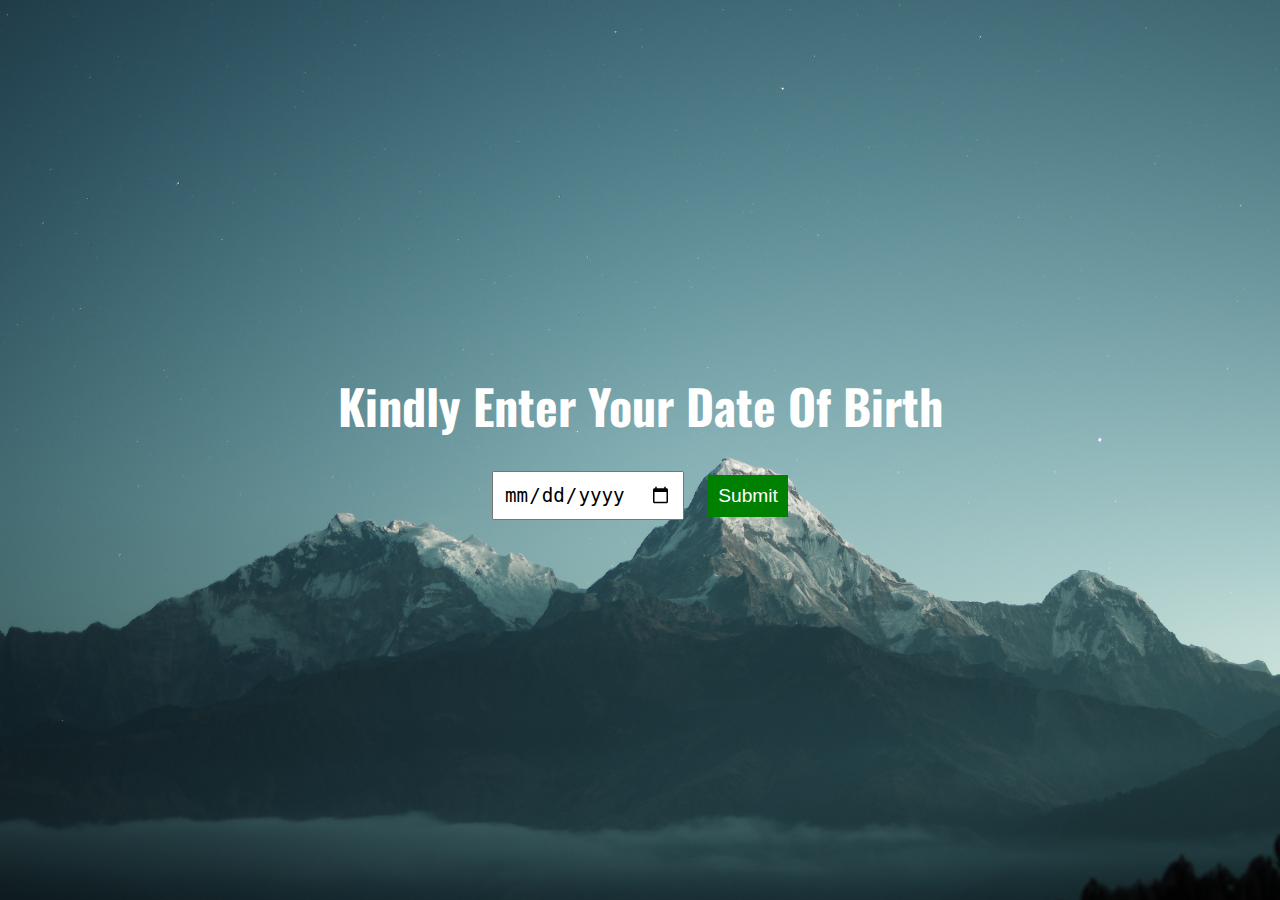
==== Project Javascript/Project1-Life-Timer-main/Project1-Life-Timer-main/index.html @ 918797ff "update javascript project" ====
<!DOCTYPE html>
<html lang="en">
<head>
    <meta charset="UTF-8">
    <meta name="viewport" content="width=device-width, initial-scale=1.0">
    <title>Life Journey Timer</title>
    <link rel="stylesheet" href="style.css">
    <script defer src="script.js"></script>
</head>
<body>
    <div class="background">
        <div class="container">
            <!-- Date Input Container -->
            <div class="input-container">
                <h1>Kindly Enter Your Date Of Birth</h1>
                <input type="date" id="dob" />
                <button onclick="startTimer()">Submit</button>
            </div>
            <!-- Timer Display Container -->
            <div class="time-container hide">
                <h1>How Much Life Journey Covered, Till Now</h1>
                <div class="time-item">
                    <div id="years">0</div>
                    <div class="label">Years</div>
                </div>
                <div class="time-item">
                    <div id="months">0</div>
                    <div class="label">Months</div>
                </div>
                <div class="time-item">
                    <div id="days">0</div>
                    <div class="label">Days</div>
                </div>
                <div class="time-item">
                    <div id="hours">0</div>
                    <div class="label">Hours</div>
                </div>
                <div class="time-item">
                    <div id="minutes">0</div>
                    <div class="label">Minutes</div>
                </div>
                <div class="time-item">
                    <div id="seconds">0</div>
                    <div class="label">Seconds</div>
                </div>
            </div>
        </div>
    </div>
</body>
</html>
---- Project Javascript/Project1-Life-Timer-main/Project1-Life-Timer-main/style.css ----
@import url("https://fonts.googleapis.com/css2?family=Oswald:wght@200;300;400;500;600;700&display=swap");

* {
    margin: 0;
    padding: 0;
    box-sizing: border-box;
}

html, body {
    font-family: "Oswald", sans-serif;
    height: 100%;
    overflow: hidden;
}

.background {
    background-image: url('mountain1.jpg');
    height: 100vh;
    width: 100%;
    background-size: cover;
    background-repeat: no-repeat;
    display: flex;
    justify-content: center;
    align-items: center;
    flex-direction: column;
}

.container {
    text-align: center;
    color: white;
}

.input-container {
    text-align: center;
}

.input-container h1 {
    font-size: 3rem;
    margin-bottom: 20px;
}

.input-container input, .input-container button {
    font-size: 1.2rem;
    padding: 10px;
    margin: 10px;
}

.input-container button {
    background-color: green;
    color: white;
    border: none;
    cursor: pointer;
}

.time-container {
    display: none;
    flex-direction: column;
    align-items: center;
}

.time-container.show {
    display: flex;
}

.time-container h1 {
    font-size: 2rem;
    margin-bottom: 20px;
}

.time-item {
    text-align: center;
    /* margin: 10px; */
}

.time-item div:first-child {
    font-size: 1.5rem;
}

.label {
    font-size: 1.2rem;
    margin-top: 10px;
}
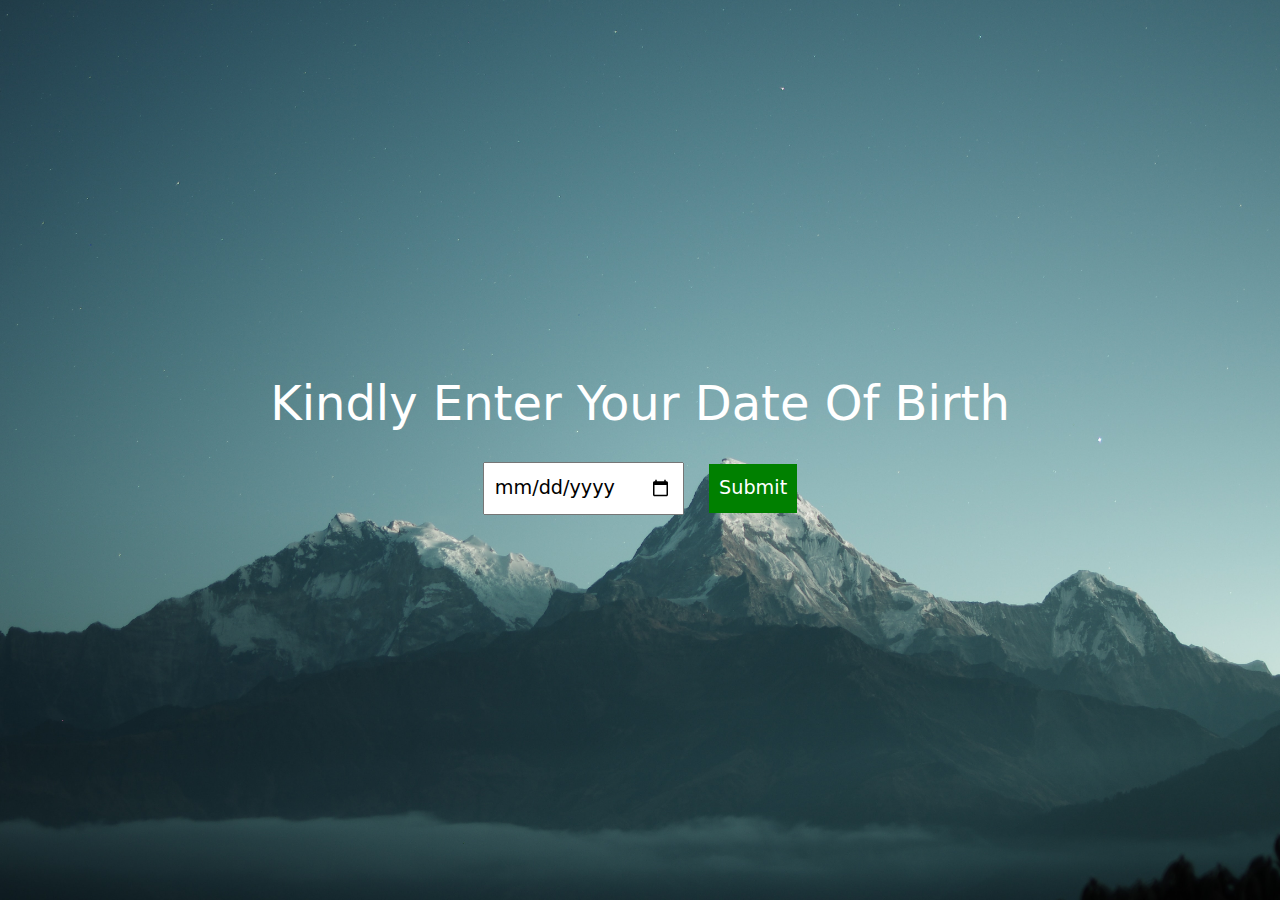
==== commit cafcd2ac: "update" ====
--- a/Project Javascript/Project1-Life-Timer-main/Project1-Life-Timer-main/index.html
+++ b/Project Javascript/Project1-Life-Timer-main/Project1-Life-Timer-main/index.html
@@ -5,6 +5,8 @@
     <meta name="viewport" content="width=device-width, initial-scale=1.0">
     <title>Life Journey Timer</title>
     <link rel="stylesheet" href="style.css">
+    <link href="https://cdn.jsdelivr.net/npm/bootstrap@5.3.3/dist/css/bootstrap.min.css" rel="stylesheet" integrity="sha384-QWTKZyjpPEjISv5WaRU9OFeRpok6YctnYmDr5pNlyT2bRjXh0JMhjY6hW+ALEwIH" crossorigin="anonymous">
+    <script src="https://cdn.jsdelivr.net/npm/bootstrap@5.3.3/dist/js/bootstrap.bundle.min.js" integrity="sha384-YvpcrYf0tY3lHB60NNkmXc5s9fDVZLESaAA55NDzOxhy9GkcIdslK1eN7N6jIeHz" crossorigin="anonymous"></script>
     <script defer src="script.js"></script>
 </head>
 <body>
@@ -19,29 +21,35 @@
             <!-- Timer Display Container -->
             <div class="time-container hide">
                 <h1>How Much Life Journey Covered, Till Now</h1>
-                <div class="time-item">
-                    <div id="years">0</div>
-                    <div class="label">Years</div>
-                </div>
-                <div class="time-item">
-                    <div id="months">0</div>
-                    <div class="label">Months</div>
-                </div>
-                <div class="time-item">
-                    <div id="days">0</div>
-                    <div class="label">Days</div>
-                </div>
-                <div class="time-item">
-                    <div id="hours">0</div>
-                    <div class="label">Hours</div>
-                </div>
-                <div class="time-item">
-                    <div id="minutes">0</div>
-                    <div class="label">Minutes</div>
-                </div>
-                <div class="time-item">
-                    <div id="seconds">0</div>
-                    <div class="label">Seconds</div>
+                <div class="row">
+                    <div class="col-lg-12 col-md-12 col-sm-12 col-xs-12">
+                        <div class="time-item-main-box">
+                            <div class="time-item">
+                                <div id="years">0</div>
+                                <div class="label">Years</div>
+                            </div>
+                            <div class="time-item">
+                                <div id="months">0</div>
+                                <div class="label">Months</div>
+                            </div>
+                            <div class="time-item">
+                                <div id="days">0</div>
+                                <div class="label">Days</div>
+                            </div>
+                            <div class="time-item">
+                                <div id="hours">0</div>
+                                <div class="label">Hours</div>
+                            </div>
+                            <div class="time-item">
+                                <div id="minutes">0</div>
+                                <div class="label">Minutes</div>
+                            </div>
+                            <div class="time-item">
+                                <div id="seconds">0</div>
+                                <div class="label">Seconds</div>
+                            </div>
+                        </div>
+                    </div>
                 </div>
             </div>
         </div>
--- a/Project Javascript/Project1-Life-Timer-main/Project1-Life-Timer-main/style.css
+++ b/Project Javascript/Project1-Life-Timer-main/Project1-Life-Timer-main/style.css
@@ -66,17 +66,19 @@
     margin-bottom: 20px;
 }
 
+.time-item-main-box {
+    display: flex;
+}
+
 .time-item {
-    text-align: center;
-    /* margin: 10px; */
+ margin-right: 30px;   
 }
 
 .time-item div:first-child {
-    font-size: 1.5rem;
+    font-size: 35px;
 }
 
 .label {
-    font-size: 1.2rem;
-    margin-top: 10px;
+    font-size: 30px;
 }
 
